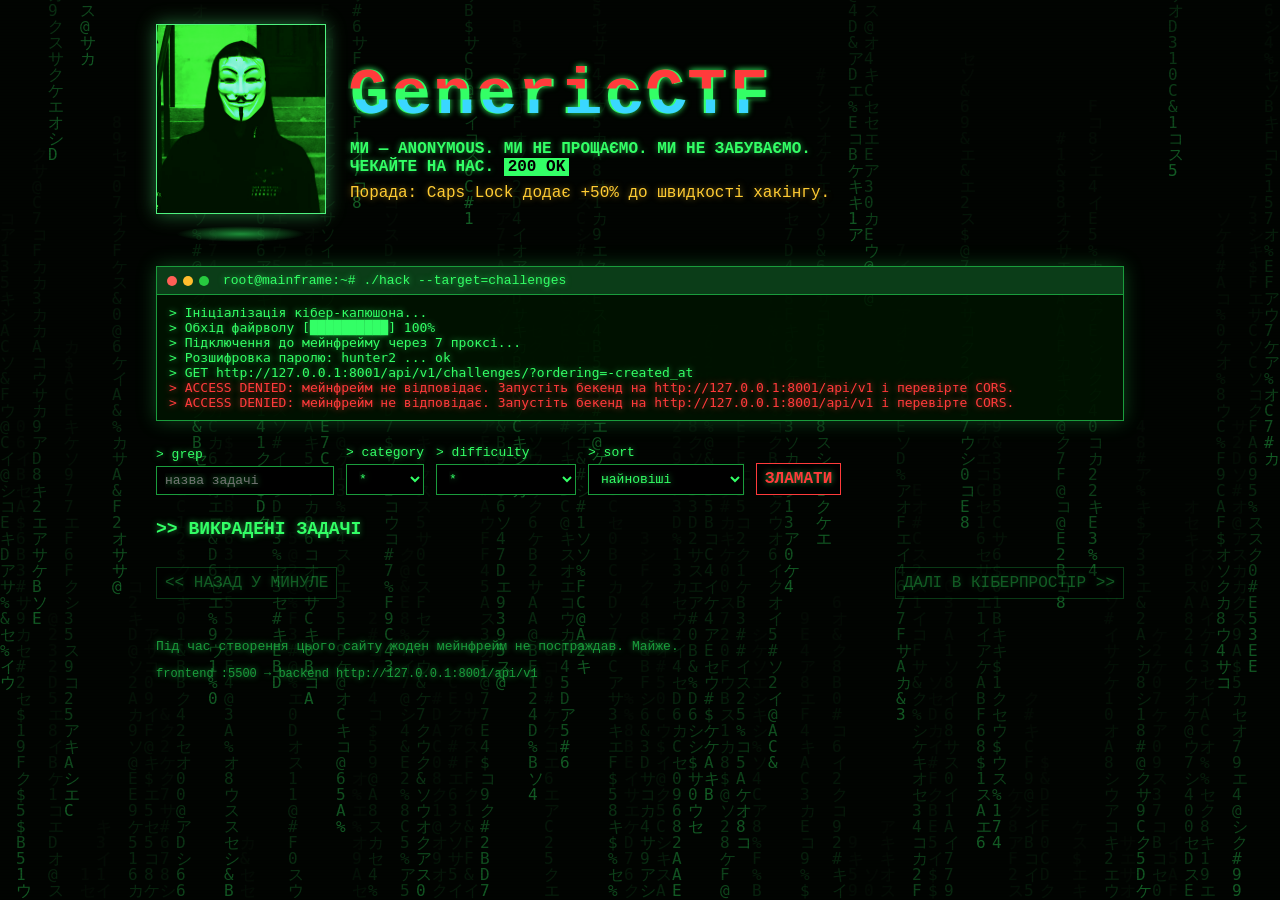
==== index.html @ 2dbe85b1 "Retro hacker frontend" ====
<!DOCTYPE html>
<html lang="uk">
<head>
  <meta charset="UTF-8">
  <meta name="viewport" content="width=device-width, initial-scale=1.0">
  <title>GenericCTF :: h4ck th3 pl4n3t</title>
  <link rel="stylesheet" href="style.css">
</head>
<body>
  <canvas id="matrix" aria-hidden="true"></canvas>
  <div class="scanlines" aria-hidden="true"></div>

  <main class="terminal">
    <header class="hero">
      <figure class="anon">
        <div class="float">
          <img src="img/anonymous.jpg" alt="Анонімус у худі та масці Гая Фокса" width="170" height="190">
        </div>
      </figure>
      <div class="hero-text">
        <h1 class="glitch" data-text="GenericCTF">GenericCTF</h1>
        <p class="motto">МИ — ANONYMOUS. МИ НЕ ПРОЩАЄМО. МИ НЕ ЗАБУВАЄМО.<br>ЧЕКАЙТЕ НА НАС. <span class="ok">200 OK</span></p>
        <p class="tip" id="tip"></p>
      </div>
    </header>

    <section class="console" aria-live="polite">
      <div class="console-bar">
        <span class="dot red"></span><span class="dot yellow"></span><span class="dot green"></span>
        <span class="console-title">root@mainframe:~# ./hack --target=challenges</span>
      </div>
      <pre id="log" class="log"></pre>
    </section>

    <form id="filters" class="filters">
      <label>&gt; grep
        <input type="search" name="search" placeholder="назва задачі" autocomplete="off">
      </label>
      <label>&gt; category
        <select name="category"><option value="">*</option></select>
      </label>
      <label>&gt; difficulty
        <select name="difficulty">
          <option value="">*</option>
          <option value="easy">script kiddie</option>
          <option value="medium">h4x0r</option>
          <option value="hard">1337 elite</option>
        </select>
      </label>
      <label>&gt; sort
        <select name="ordering">
          <option value="-created_at">найновіші</option>
          <option value="-points">найбільше балів</option>
          <option value="points">найменше балів</option>
        </select>
      </label>
      <button type="submit">ЗЛАМАТИ</button>
    </form>

    <section class="results">
      <h2>&gt;&gt; ВИКРАДЕНІ ЗАДАЧІ <span id="count"></span></h2>
      <ul id="challenges" class="challenges"></ul>
      <nav class="pager">
        <button type="button" id="prev" disabled>&lt;&lt; назад у минуле</button>
        <button type="button" id="next" disabled>далі в кіберпростір &gt;&gt;</button>
      </nav>
    </section>

    <footer class="footer">
      <p>Під час створення цього сайту жоден мейнфрейм не постраждав. Майже.</p>
      <p class="small">frontend :5500 → backend <span id="api-url"></span></p>
    </footer>
  </main>

  <dialog id="detail" class="detail">
    <pre id="detail-body"></pre>
    <form method="dialog"><button>[ESC] вийти з мейнфрейму</button></form>
  </dialog>

  <script src="app.js"></script>
</body>
</html>
---- style.css ----
:root {
  --bg: #020602;
  --green: #33ff66;
  --green-dim: #1a9c3c;
  --green-dark: #0b3d18;
  --red: #ff3b3b;
  --amber: #ffcc33;
  --font: "Courier New", Consolas, "Lucida Console", monospace;
}

* {
  box-sizing: border-box;
}

html,
body {
  margin: 0;
  min-height: 100%;
  background: var(--bg);
  color: var(--green);
  font-family: var(--font);
}

#matrix {
  position: fixed;
  inset: 0;
  z-index: 0;
  opacity: 0.35;
}

.scanlines {
  position: fixed;
  inset: 0;
  z-index: 1;
  pointer-events: none;
  background: repeating-linear-gradient(to bottom, rgba(0, 0, 0, 0) 0, rgba(0, 0, 0, 0) 2px, rgba(0, 0, 0, 0.25) 3px);
}

.terminal {
  position: relative;
  z-index: 2;
  max-width: 1000px;
  margin: 0 auto;
  padding: 24px 16px 48px;
  text-shadow: 0 0 6px rgba(51, 255, 102, 0.6);
}

/* ---------- hero ---------- */

.hero {
  display: flex;
  gap: 24px;
  align-items: center;
  flex-wrap: wrap;
}

.anon {
  position: relative;
  margin: 0;
  padding-bottom: 28px;
}

/* тінь на «підлозі»: менша й блідіша, коли анонімус злітає вище */
.anon::after {
  content: "";
  position: absolute;
  left: 50%;
  bottom: 0;
  width: 130px;
  height: 16px;
  border-radius: 50%;
  background: radial-gradient(ellipse, rgba(51, 255, 102, 0.55), transparent 70%);
  transform: translateX(-50%);
  animation: floor-shadow 3.2s ease-in-out infinite;
}

.float {
  animation: levitate 3.2s ease-in-out infinite;
}

.anon img {
  display: block;
  width: 170px;
  height: 190px;
  object-fit: cover;
  border: 1px solid var(--green);
  filter: grayscale(1) sepia(1) hue-rotate(70deg) saturate(3.5) contrast(1.15) brightness(0.95);
  box-shadow: 0 0 18px rgba(51, 255, 102, 0.45);
  transition: transform 0.4s cubic-bezier(0.34, 1.56, 0.64, 1), box-shadow 0.4s, filter 0.4s;
  cursor: pointer;
}

.anon img:hover {
  transform: scale(1.18) rotate(-7deg);
  filter: grayscale(1) sepia(1) hue-rotate(70deg) saturate(5) contrast(1.3) brightness(1.1);
  box-shadow: 0 0 36px rgba(51, 255, 102, 0.85), 0 0 4px #fff;
}

.hero-text {
  flex: 1;
  min-width: 260px;
}

.glitch {
  position: relative;
  margin: 0 0 8px;
  font-size: clamp(36px, 7vw, 64px);
  letter-spacing: 4px;
}

.glitch::before,
.glitch::after {
  content: attr(data-text);
  position: absolute;
  inset: 0;
}

.glitch::before {
  color: var(--red);
  transform: translate(-2px, 0);
  clip-path: inset(0 0 60% 0);
  animation: glitch 2.5s infinite steps(2);
}

.glitch::after {
  color: #3ad7ff;
  transform: translate(2px, 0);
  clip-path: inset(55% 0 0 0);
  animation: glitch 3.1s infinite reverse steps(2);
}

.motto {
  margin: 0 0 8px;
  font-weight: bold;
}

.ok {
  color: #000;
  background: var(--green);
  padding: 0 4px;
  text-shadow: none;
}

.tip {
  min-height: 1.4em;
  margin: 0;
  color: var(--amber);
  text-shadow: 0 0 6px rgba(255, 204, 51, 0.5);
}

/* ---------- console ---------- */

.console {
  margin: 24px 0;
  border: 1px solid var(--green-dim);
  background: rgba(0, 20, 0, 0.85);
  box-shadow: 0 0 18px rgba(51, 255, 102, 0.25);
}

.console-bar {
  display: flex;
  align-items: center;
  gap: 6px;
  padding: 6px 10px;
  border-bottom: 1px solid var(--green-dim);
  background: var(--green-dark);
}

.dot {
  width: 10px;
  height: 10px;
  border-radius: 50%;
}

.dot.red { background: #ff5f56; }
.dot.yellow { background: #ffbd2e; }
.dot.green { background: #27c93f; }

.console-title {
  margin-left: 8px;
  font-size: 13px;
}

.log {
  margin: 0;
  padding: 10px 12px;
  min-height: 8em;
  max-height: 12em;
  overflow-y: auto;
  white-space: pre-wrap;
}

.log .err {
  color: var(--red);
  text-shadow: 0 0 6px rgba(255, 59, 59, 0.7);
}

.log .warn {
  color: var(--amber);
}

/* ---------- filters ---------- */

.filters {
  display: flex;
  flex-wrap: wrap;
  gap: 12px;
  align-items: flex-end;
  margin-bottom: 24px;
}

.filters label {
  display: flex;
  flex-direction: column;
  gap: 4px;
  font-size: 13px;
}

input,
select,
button {
  font: inherit;
  color: var(--green);
  background: #000;
  border: 1px solid var(--green-dim);
  padding: 6px 8px;
  text-shadow: inherit;
}

input:focus,
select:focus,
button:focus-visible {
  outline: 2px solid var(--green);
}

button {
  cursor: pointer;
  text-transform: uppercase;
}

button:hover:not(:disabled) {
  color: #000;
  background: var(--green);
  text-shadow: none;
}

button:disabled {
  opacity: 0.35;
  cursor: not-allowed;
}

.filters button[type="submit"] {
  border-color: var(--red);
  color: var(--red);
  font-weight: bold;
  animation: pulse 1.6s infinite;
}

.filters button[type="submit"]:hover {
  background: var(--red);
  color: #000;
}

/* ---------- challenges ---------- */

.results h2 {
  font-size: 18px;
  margin: 0 0 12px;
}

.challenges {
  list-style: none;
  margin: 0;
  padding: 0;
  display: grid;
  grid-template-columns: repeat(auto-fill, minmax(min(280px, 100%), 1fr));
  gap: 12px;
}

.card {
  border: 1px solid var(--green-dim);
  background: rgba(0, 15, 0, 0.9);
  padding: 12px;
  cursor: pointer;
  transition: transform 0.1s, box-shadow 0.1s;
}

.card:hover,
.card:focus-visible {
  transform: translate(-2px, -2px);
  box-shadow: 4px 4px 0 var(--green-dim);
  outline: none;
}

.card h3 {
  margin: 0 0 8px;
  font-size: 17px;
}

.card .meta {
  margin: 0;
  font-size: 13px;
  line-height: 1.6;
}

.badge {
  display: inline-block;
  padding: 0 6px;
  margin-right: 4px;
  border: 1px solid currentColor;
  font-size: 12px;
}

.badge.easy { color: var(--green); }
.badge.medium { color: var(--amber); }
.badge.hard { color: var(--red); }

.empty {
  grid-column: 1 / -1;
  color: var(--amber);
}

.pager {
  display: flex;
  justify-content: space-between;
  gap: 12px;
  margin-top: 16px;
}

/* ---------- detail ---------- */

.detail {
  max-width: min(640px, 92vw);
  border: 1px solid var(--green);
  background: #000;
  color: var(--green);
  font-family: var(--font);
  text-shadow: 0 0 6px rgba(51, 255, 102, 0.6);
}

.detail::backdrop {
  background: rgba(0, 0, 0, 0.75);
}

.detail pre {
  white-space: pre-wrap;
  margin: 0 0 16px;
}

.footer {
  margin-top: 40px;
  font-size: 13px;
  color: var(--green-dim);
}

.footer .small {
  font-size: 12px;
}

/* ---------- animations ---------- */

@keyframes glitch {
  0%, 92%, 100% { transform: translate(0, 0); }
  94% { transform: translate(-4px, 1px); }
  96% { transform: translate(4px, -1px); }
}

@keyframes levitate {
  0%, 100% { transform: translateY(0) rotate(-1deg); }
  50% { transform: translateY(-16px) rotate(1.5deg); }
}

@keyframes floor-shadow {
  0%, 100% { transform: translateX(-50%) scale(1); opacity: 0.9; }
  50% { transform: translateX(-50%) scale(0.65); opacity: 0.4; }
}

@keyframes pulse {
  50% { box-shadow: 0 0 14px rgba(255, 59, 59, 0.7); }
}

@media (prefers-reduced-motion: reduce) {
  .float,
  .anon::after,
  .glitch::before,
  .glitch::after,
  .filters button[type="submit"] {
    animation: none;
  }
}
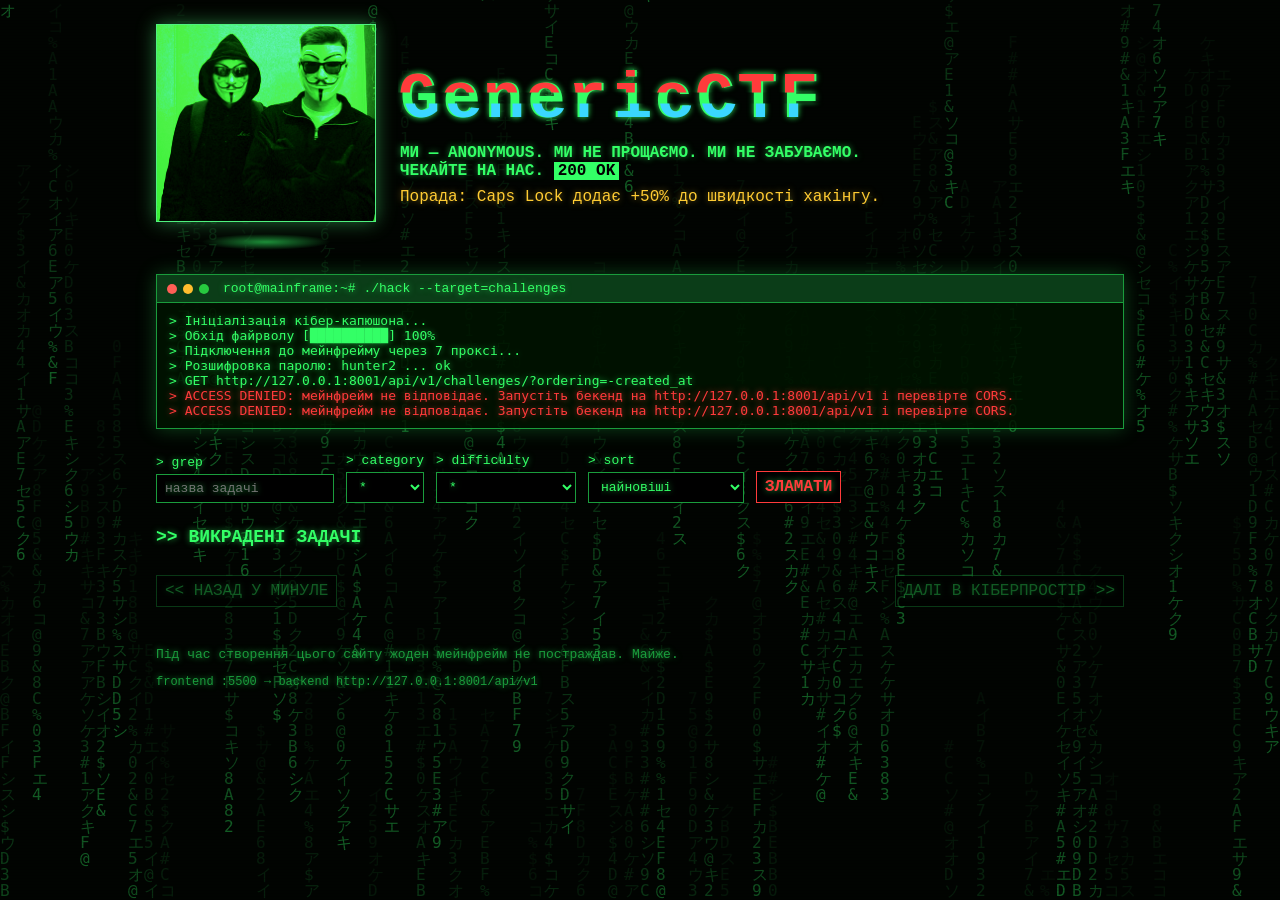
==== commit 5d668190: "Replace hero photo" ====
--- a/index.html
+++ b/index.html
@@ -14,7 +14,7 @@
     <header class="hero">
       <figure class="anon">
         <div class="float">
-          <img src="img/anonymous.jpg" alt="Анонімус у худі та масці Гая Фокса" width="170" height="190">
+          <img src="img/anonymous.jpg" alt="Двоє анонімусів у масках Гая Фокса" width="220" height="198">
         </div>
       </figure>
       <div class="hero-text">
--- a/style.css
+++ b/style.css
@@ -80,8 +80,8 @@
 
 .anon img {
   display: block;
-  width: 170px;
-  height: 190px;
+  width: 220px;
+  height: 198px;
   object-fit: cover;
   border: 1px solid var(--green);
   filter: grayscale(1) sepia(1) hue-rotate(70deg) saturate(3.5) contrast(1.15) brightness(0.95);
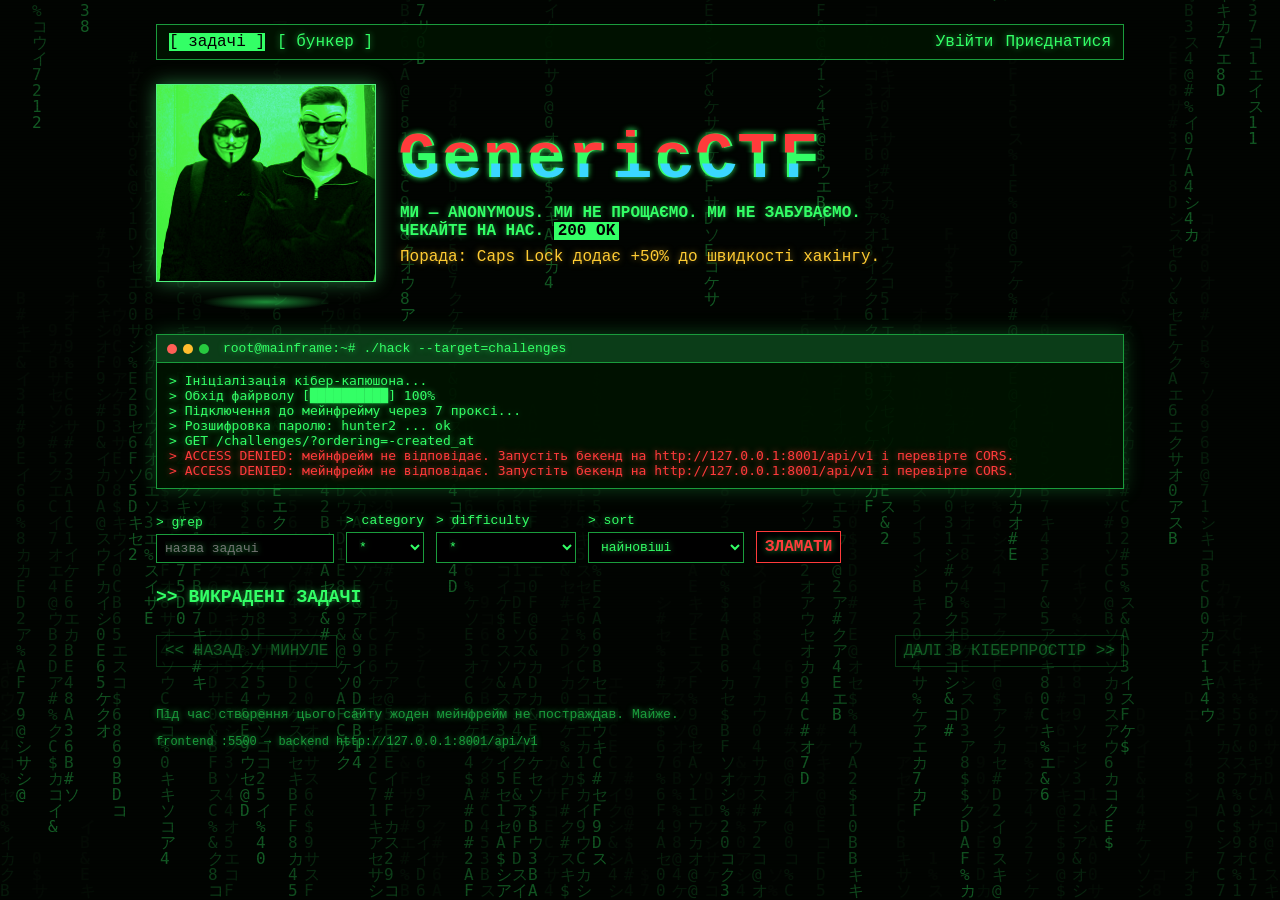
==== commit 58fb1c3d: "Shared API module with JWT refresh, nav on index" ====
--- a/index.html
+++ b/index.html
@@ -1,82 +1,97 @@
 <!DOCTYPE html>
 <html lang="uk">
-<head>
-  <meta charset="UTF-8">
-  <meta name="viewport" content="width=device-width, initial-scale=1.0">
-  <title>GenericCTF :: h4ck th3 pl4n3t</title>
-  <link rel="stylesheet" href="style.css">
-</head>
-<body>
-  <canvas id="matrix" aria-hidden="true"></canvas>
-  <div class="scanlines" aria-hidden="true"></div>
-
-  <main class="terminal">
-    <header class="hero">
-      <figure class="anon">
-        <div class="float">
-          <img src="img/anonymous.jpg" alt="Двоє анонімусів у масках Гая Фокса" width="220" height="198">
-        </div>
-      </figure>
-      <div class="hero-text">
-        <h1 class="glitch" data-text="GenericCTF">GenericCTF</h1>
-        <p class="motto">МИ — ANONYMOUS. МИ НЕ ПРОЩАЄМО. МИ НЕ ЗАБУВАЄМО.<br>ЧЕКАЙТЕ НА НАС. <span class="ok">200 OK</span></p>
-        <p class="tip" id="tip"></p>
-      </div>
-    </header>
-
-    <section class="console" aria-live="polite">
-      <div class="console-bar">
-        <span class="dot red"></span><span class="dot yellow"></span><span class="dot green"></span>
-        <span class="console-title">root@mainframe:~# ./hack --target=challenges</span>
-      </div>
-      <pre id="log" class="log"></pre>
-    </section>
-
-    <form id="filters" class="filters">
-      <label>&gt; grep
-        <input type="search" name="search" placeholder="назва задачі" autocomplete="off">
-      </label>
-      <label>&gt; category
-        <select name="category"><option value="">*</option></select>
-      </label>
-      <label>&gt; difficulty
-        <select name="difficulty">
-          <option value="">*</option>
-          <option value="easy">script kiddie</option>
-          <option value="medium">h4x0r</option>
-          <option value="hard">1337 elite</option>
-        </select>
-      </label>
-      <label>&gt; sort
-        <select name="ordering">
-          <option value="-created_at">найновіші</option>
-          <option value="-points">найбільше балів</option>
-          <option value="points">найменше балів</option>
-        </select>
-      </label>
-      <button type="submit">ЗЛАМАТИ</button>
-    </form>
-
-    <section class="results">
-      <h2>&gt;&gt; ВИКРАДЕНІ ЗАДАЧІ <span id="count"></span></h2>
-      <ul id="challenges" class="challenges"></ul>
-      <nav class="pager">
-        <button type="button" id="prev" disabled>&lt;&lt; назад у минуле</button>
-        <button type="button" id="next" disabled>далі в кіберпростір &gt;&gt;</button>
-      </nav>
-    </section>
-
-    <footer class="footer">
-      <p>Під час створення цього сайту жоден мейнфрейм не постраждав. Майже.</p>
-      <p class="small">frontend :5500 → backend <span id="api-url"></span></p>
-    </footer>
-  </main>
-
-  <dialog id="detail" class="detail">
-    <pre id="detail-body"></pre>
-    <form method="dialog"><button>[ESC] вийти з мейнфрейму</button></form>
-  </dialog>
-
-  <script src="app.js"></script>
-</body>
+    <head>
+        <meta charset="UTF-8">
+        <meta name="viewport" content="width=device-width, initial-scale=1.0">
+        <title>GenericCTF :: h4ck th3 pl4n3t</title>
+        <link rel="stylesheet" href="style.css">
+    </head>
+    <body>
+        <canvas id="matrix" aria-hidden="true"></canvas>
+        <div class="scanlines" aria-hidden="true"></div>
+        <main class="terminal">
+            <nav id="nav" class="topnav" aria-label="Навігація">
+            </nav>
+            <header class="hero">
+                <figure class="anon">
+                    <div class="float">
+                        <img src="img/anonymous.jpg"
+                             alt="Двоє анонімусів у масках Гая Фокса"
+                             width="220"
+                             height="198">
+                    </div>
+                </figure>
+                <div class="hero-text">
+                    <h1 class="glitch" data-text="GenericCTF">GenericCTF</h1>
+                    <p class="motto">
+                        МИ — ANONYMOUS. МИ НЕ ПРОЩАЄМО. МИ НЕ ЗАБУВАЄМО.
+                        <br>
+                        ЧЕКАЙТЕ НА НАС. <span class="ok">200 OK</span>
+                    </p>
+                    <p class="tip" id="tip"></p>
+                </div>
+            </header>
+            <section class="console" aria-live="polite">
+                <div class="console-bar">
+                    <span class="dot red"></span><span class="dot yellow"></span><span class="dot green"></span>
+                    <span class="console-title">root@mainframe:~# ./hack --target=challenges</span>
+                </div>
+                <pre id="log" class="log"></pre>
+            </section>
+            <form id="filters" class="filters">
+                <label>
+                    &gt; grep
+                    <input type="search"
+                           name="search"
+                           placeholder="назва задачі"
+                           autocomplete="off">
+                </label>
+                <label>
+                    &gt; category
+                    <select name="category">
+                        <option value="">*</option>
+                    </select>
+                </label>
+                <label>
+                    &gt; difficulty
+                    <select name="difficulty">
+                        <option value="">*</option>
+                        <option value="easy">script kiddie</option>
+                        <option value="medium">h4x0r</option>
+                        <option value="hard">1337 elite</option>
+                    </select>
+                </label>
+                <label>
+                    &gt; sort
+                    <select name="ordering">
+                        <option value="-created_at">найновіші</option>
+                        <option value="-points">найбільше балів</option>
+                        <option value="points">найменше балів</option>
+                    </select>
+                </label>
+                <button type="submit">ЗЛАМАТИ</button>
+            </form>
+            <section class="results">
+                <h2>&gt;&gt; ВИКРАДЕНІ ЗАДАЧІ <span id="count"></span></h2>
+                <ul id="challenges" class="challenges">
+                </ul>
+                <nav class="pager">
+                    <button type="button" id="prev" disabled>&lt;&lt; назад у минуле</button>
+                    <button type="button" id="next" disabled>далі в кіберпростір &gt;&gt;</button>
+                </nav>
+            </section>
+            <footer class="footer">
+                <p>Під час створення цього сайту жоден мейнфрейм не постраждав. Майже.</p>
+                <p class="small">frontend :5500 → backend <span id="api-url"></span></p>
+            </footer>
+        </main>
+        <dialog id="detail" class="detail">
+            <pre id="detail-body"></pre>
+            <form method="dialog">
+                <button>[ESC] вийти з мейнфрейму</button>
+            </form>
+        </dialog>
+        <script src="common.js"></script>
+        <script src="app.js"></script>
+    </body>
 </html>
--- a/style.css
+++ b/style.css
@@ -172,9 +172,17 @@
   border-radius: 50%;
 }
 
-.dot.red { background: #ff5f56; }
-.dot.yellow { background: #ffbd2e; }
-.dot.green { background: #27c93f; }
+.dot.red {
+  background: #ff5f56;
+}
+
+.dot.yellow {
+  background: #ffbd2e;
+}
+
+.dot.green {
+  background: #27c93f;
+}
 
 .console-title {
   margin-left: 8px;
@@ -218,6 +226,7 @@
 
 input,
 select,
+textarea,
 button {
   font: inherit;
   color: var(--green);
@@ -229,6 +238,7 @@
 
 input:focus,
 select:focus,
+textarea:focus,
 button:focus-visible {
   outline: 2px solid var(--green);
 }
@@ -311,9 +321,17 @@
   font-size: 12px;
 }
 
-.badge.easy { color: var(--green); }
-.badge.medium { color: var(--amber); }
-.badge.hard { color: var(--red); }
+.badge.easy {
+  color: var(--green);
+}
+
+.badge.medium {
+  color: var(--amber);
+}
+
+.badge.hard {
+  color: var(--red);
+}
 
 .empty {
   grid-column: 1 / -1;
@@ -357,29 +375,263 @@
   font-size: 12px;
 }
 
+/* ---------- nav ---------- */
+
+.topnav {
+  display: flex;
+  flex-wrap: wrap;
+  justify-content: space-between;
+  align-items: center;
+  gap: 12px;
+  margin-bottom: 24px;
+  padding: 8px 12px;
+  border: 1px solid var(--green-dim);
+  background: rgba(0, 20, 0, 0.85);
+}
+
+.nav-pages,
+.nav-account {
+  display: flex;
+  flex-wrap: wrap;
+  align-items: center;
+  gap: 12px;
+}
+
+.topnav a {
+  color: var(--green);
+  text-decoration: none;
+}
+
+.topnav a:hover,
+.topnav a[aria-current="page"] {
+  color: #000;
+  background: var(--green);
+  text-shadow: none;
+}
+
+.user-tag {
+  color: var(--amber);
+  text-shadow: 0 0 6px rgba(255, 204, 51, 0.5);
+}
+
+/* ---------- panels & forms ---------- */
+
+.page-head .glitch,
+.auth-panel .glitch {
+  font-size: clamp(26px, 5vw, 40px);
+  letter-spacing: 2px;
+}
+
+.subtitle {
+  margin: 0 0 12px;
+}
+
+.panel {
+  margin: 24px 0;
+  padding: 16px;
+  border: 1px solid var(--green-dim);
+  background: rgba(0, 15, 0, 0.9);
+}
+
+.panel h2 {
+  font-size: 18px;
+  margin: 0 0 12px;
+}
+
+.auth-panel {
+  max-width: 520px;
+  margin: 24px auto;
+  text-align: center;
+}
+
+.auth-panel .form {
+  text-align: left;
+}
+
+.form {
+  display: flex;
+  flex-direction: column;
+  gap: 12px;
+}
+
+.form label {
+  display: flex;
+  flex-direction: column;
+  gap: 4px;
+  font-size: 13px;
+}
+
+.form-grid {
+  display: grid;
+  grid-template-columns: repeat(auto-fit, minmax(min(220px, 100%), 1fr));
+}
+
+.form-grid .wide {
+  grid-column: 1 / -1;
+}
+
+.form-inline {
+  flex-direction: row;
+  flex-wrap: wrap;
+  align-items: flex-start;
+}
+
+.form-inline button {
+  margin-top: 20px;
+}
+
+textarea {
+  resize: vertical;
+}
+
+.form button[type="submit"] {
+  border-color: var(--red);
+  color: var(--red);
+  font-weight: bold;
+}
+
+.form button[type="submit"]:hover:not(:disabled) {
+  background: var(--red);
+  color: #000;
+}
+
+.field-error {
+  min-height: 1em;
+  color: var(--red);
+  text-shadow: 0 0 6px rgba(255, 59, 59, 0.6);
+}
+
+.hint a {
+  color: var(--amber);
+}
+
+.anon-small {
+  display: inline-block;
+}
+
+.anon-small img {
+  width: 160px;
+  height: 144px;
+}
+
+/* ---------- rows (private page) ---------- */
+
+.rows {
+  list-style: none;
+  margin: 0 0 24px;
+  padding: 0;
+  display: flex;
+  flex-direction: column;
+  gap: 8px;
+}
+
+.row {
+  display: flex;
+  flex-wrap: wrap;
+  justify-content: space-between;
+  align-items: center;
+  gap: 8px;
+  padding: 8px 10px;
+  border: 1px solid var(--green-dark);
+}
+
+.row .meta {
+  font-size: 13px;
+  color: var(--green-dim);
+}
+
+.row-actions {
+  display: flex;
+  gap: 8px;
+}
+
+.status {
+  font-size: 12px;
+}
+
+.status.draft {
+  color: var(--green-dim);
+}
+
+.status.review {
+  color: var(--amber);
+}
+
+.status.active {
+  color: var(--green);
+}
+
+.status.rejected {
+  color: var(--red);
+}
+
+button.danger {
+  border-color: var(--red);
+  color: var(--red);
+}
+
+button.danger:hover:not(:disabled) {
+  background: var(--red);
+  color: #000;
+}
+
+.admin {
+  border-color: var(--amber);
+}
+
 /* ---------- animations ---------- */
 
 @keyframes glitch {
-  0%, 92%, 100% { transform: translate(0, 0); }
-  94% { transform: translate(-4px, 1px); }
-  96% { transform: translate(4px, -1px); }
+
+  0%,
+  92%,
+  100% {
+    transform: translate(0, 0);
+  }
+
+  94% {
+    transform: translate(-4px, 1px);
+  }
+
+  96% {
+    transform: translate(4px, -1px);
+  }
 }
 
 @keyframes levitate {
-  0%, 100% { transform: translateY(0) rotate(-1deg); }
-  50% { transform: translateY(-16px) rotate(1.5deg); }
+
+  0%,
+  100% {
+    transform: translateY(0) rotate(-1deg);
+  }
+
+  50% {
+    transform: translateY(-16px) rotate(1.5deg);
+  }
 }
 
 @keyframes floor-shadow {
-  0%, 100% { transform: translateX(-50%) scale(1); opacity: 0.9; }
-  50% { transform: translateX(-50%) scale(0.65); opacity: 0.4; }
+
+  0%,
+  100% {
+    transform: translateX(-50%) scale(1);
+    opacity: 0.9;
+  }
+
+  50% {
+    transform: translateX(-50%) scale(0.65);
+    opacity: 0.4;
+  }
 }
 
 @keyframes pulse {
-  50% { box-shadow: 0 0 14px rgba(255, 59, 59, 0.7); }
+  50% {
+    box-shadow: 0 0 14px rgba(255, 59, 59, 0.7);
+  }
 }
 
 @media (prefers-reduced-motion: reduce) {
+
   .float,
   .anon::after,
   .glitch::before,
@@ -387,4 +639,4 @@
   .filters button[type="submit"] {
     animation: none;
   }
-}
+}
